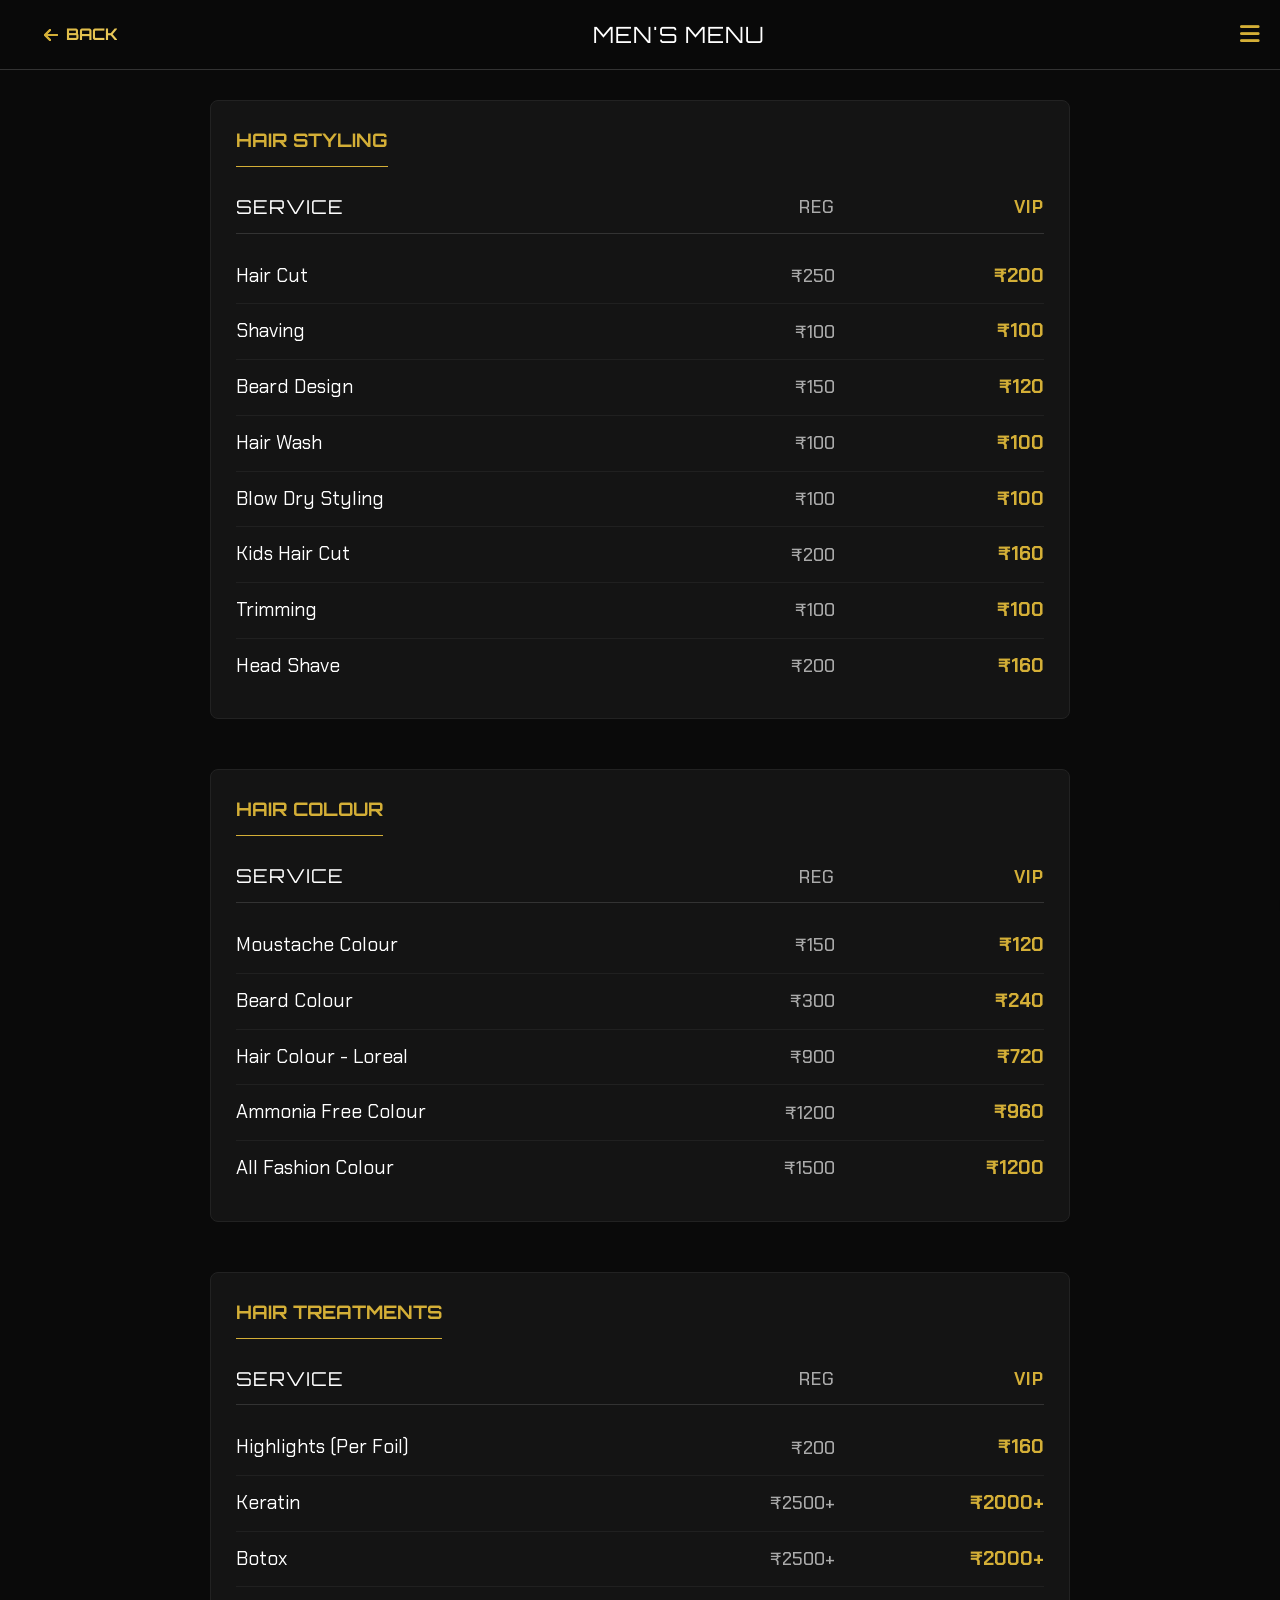
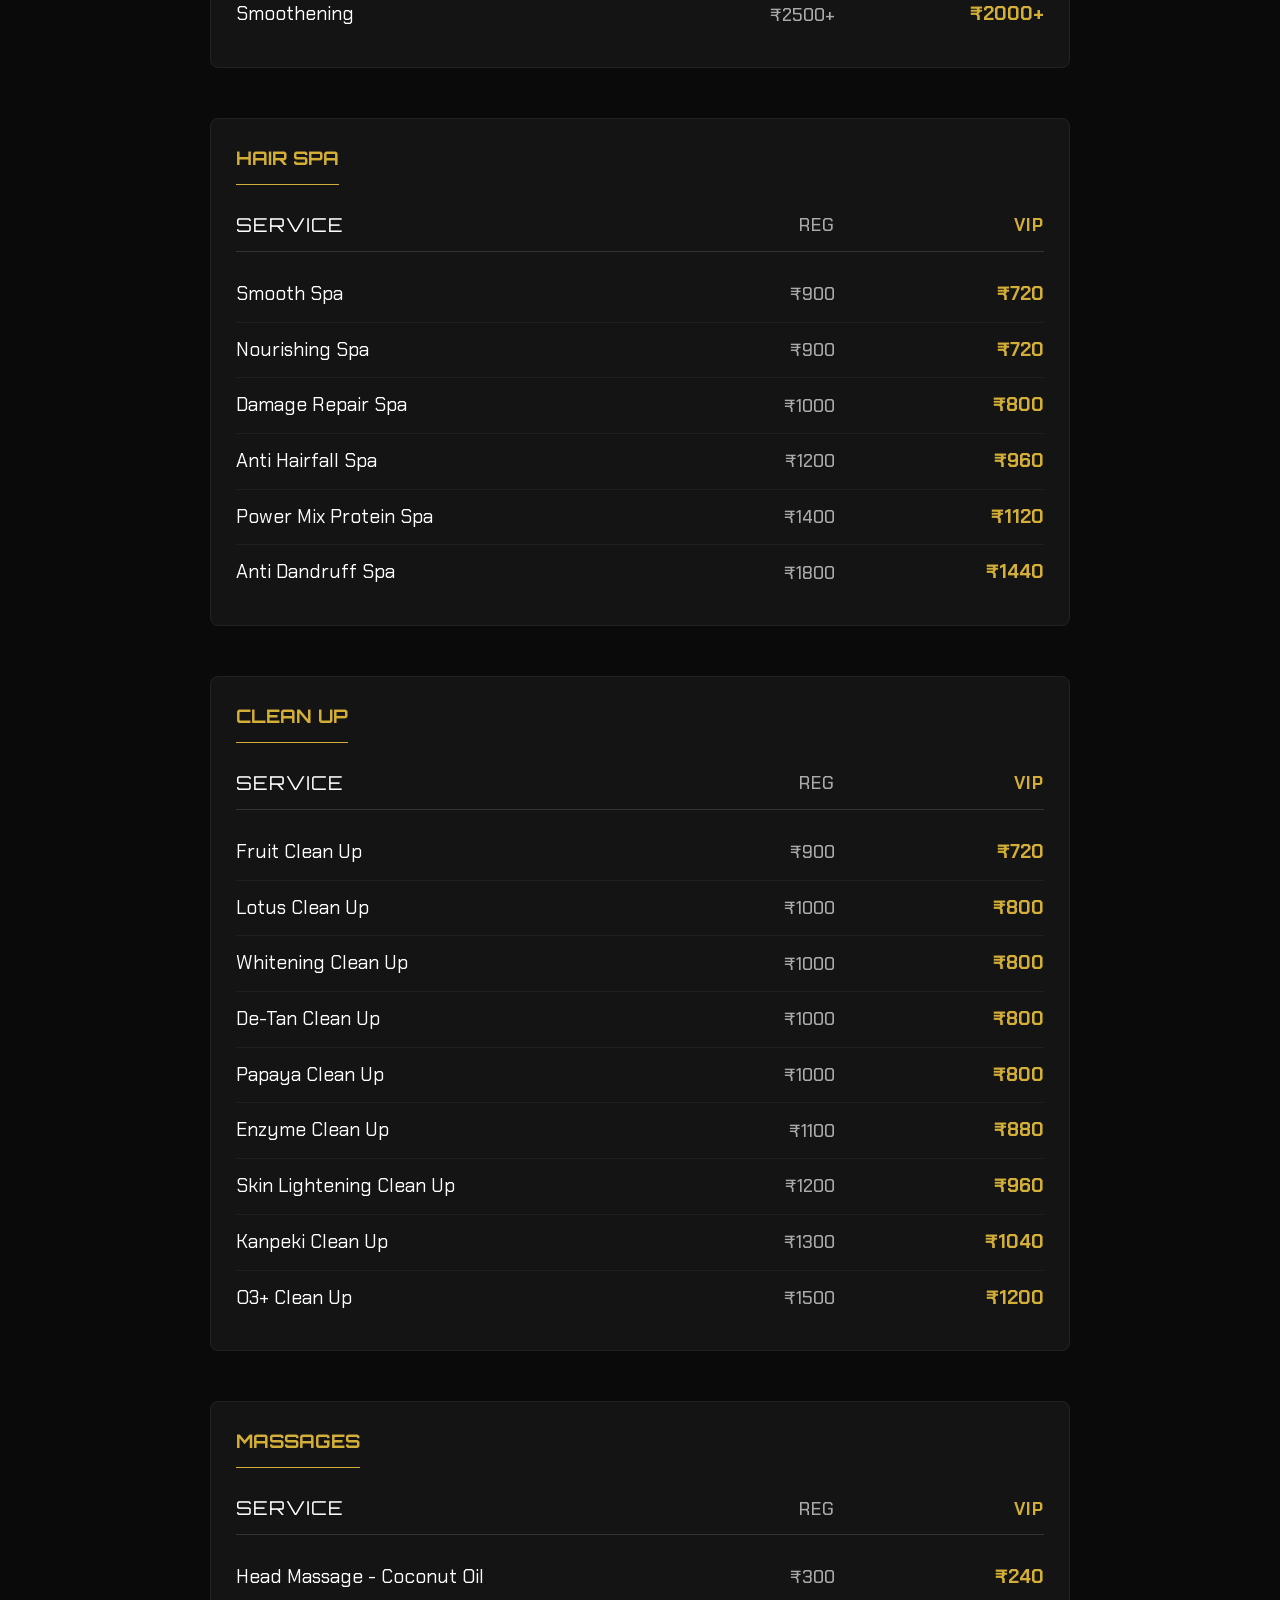
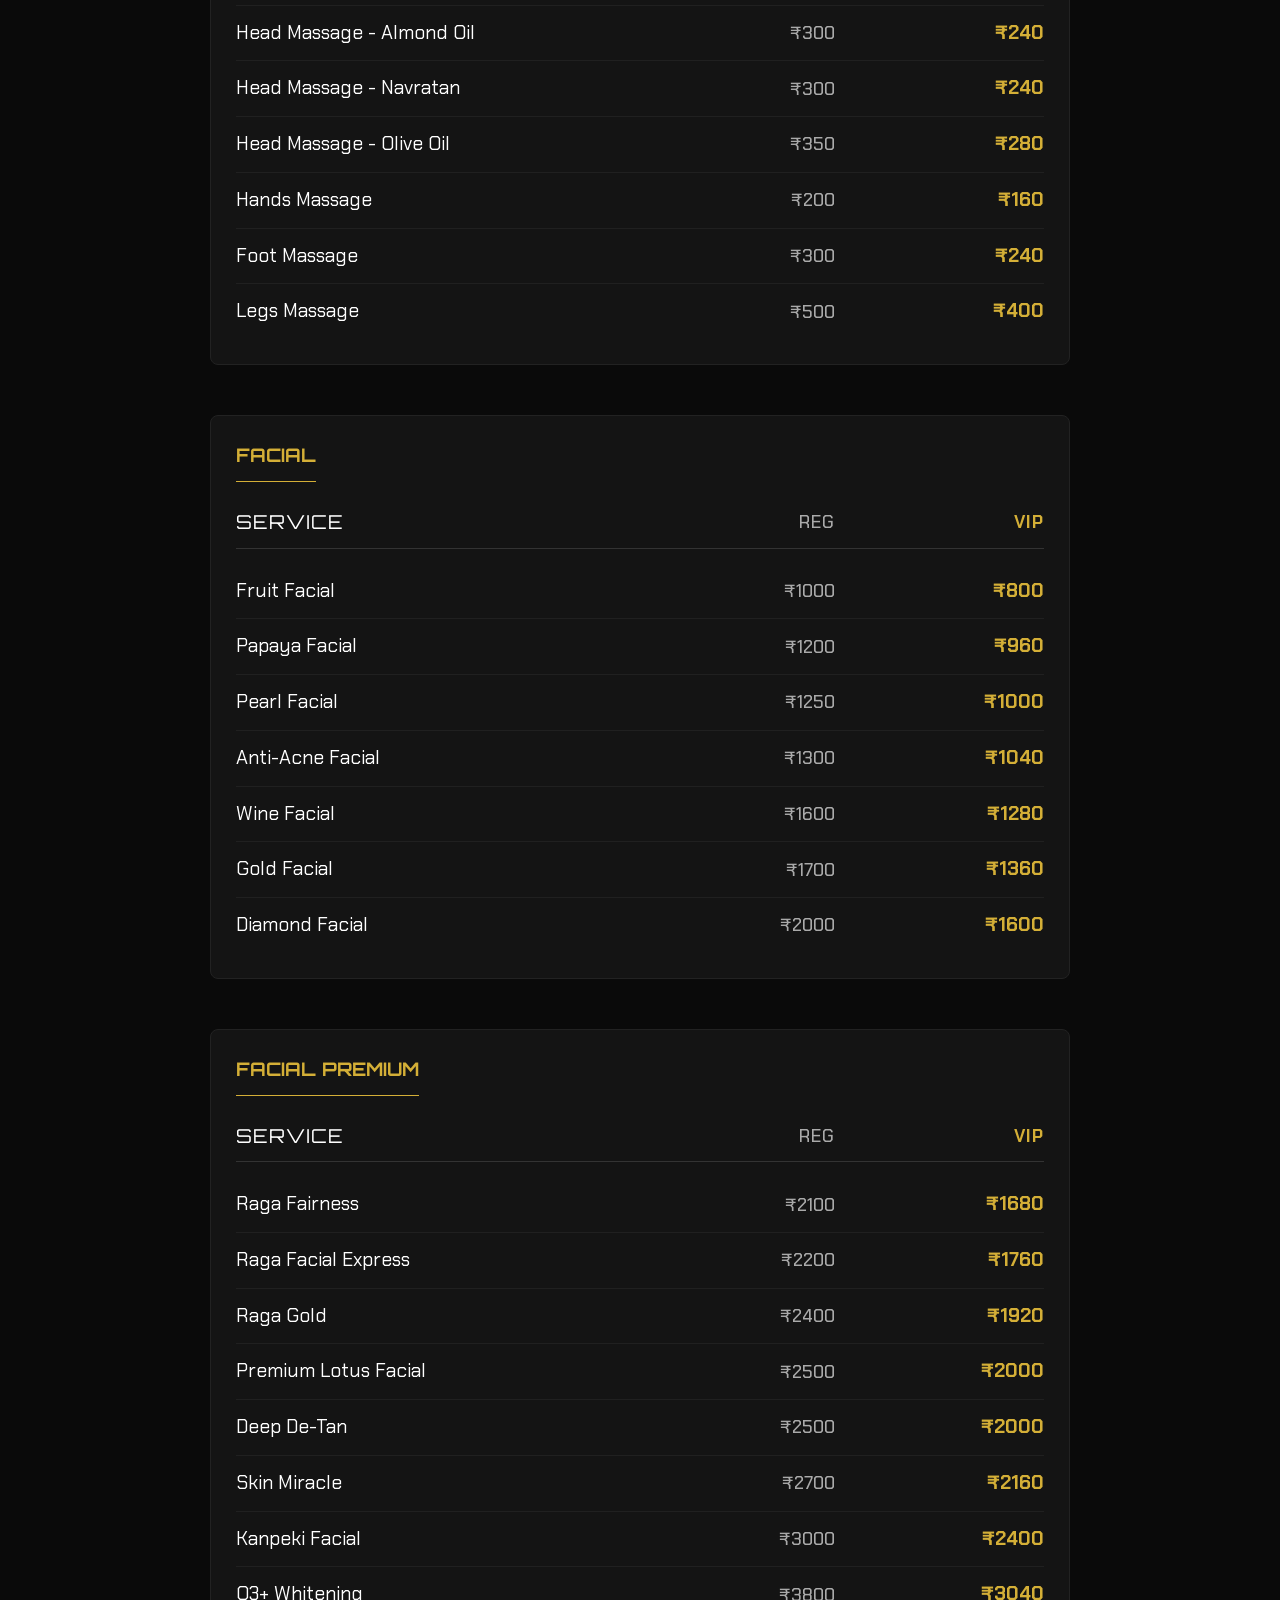
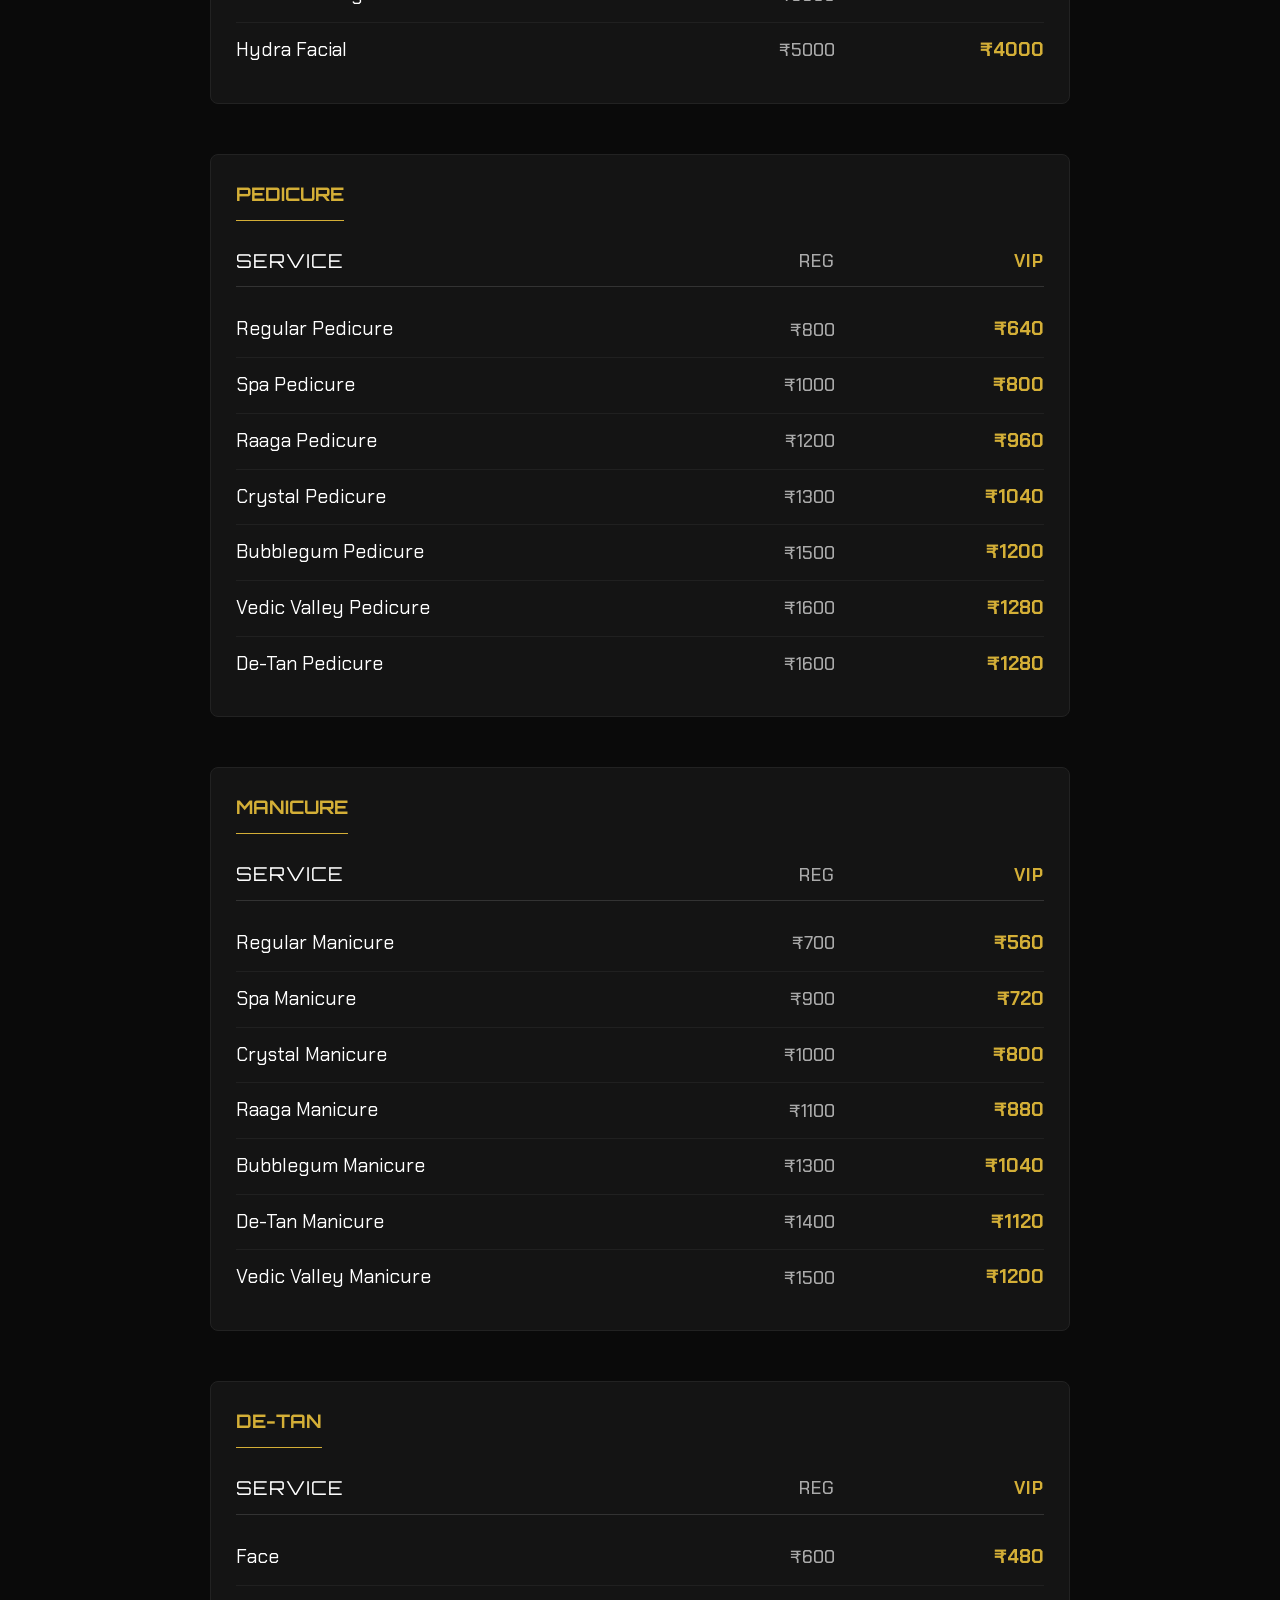
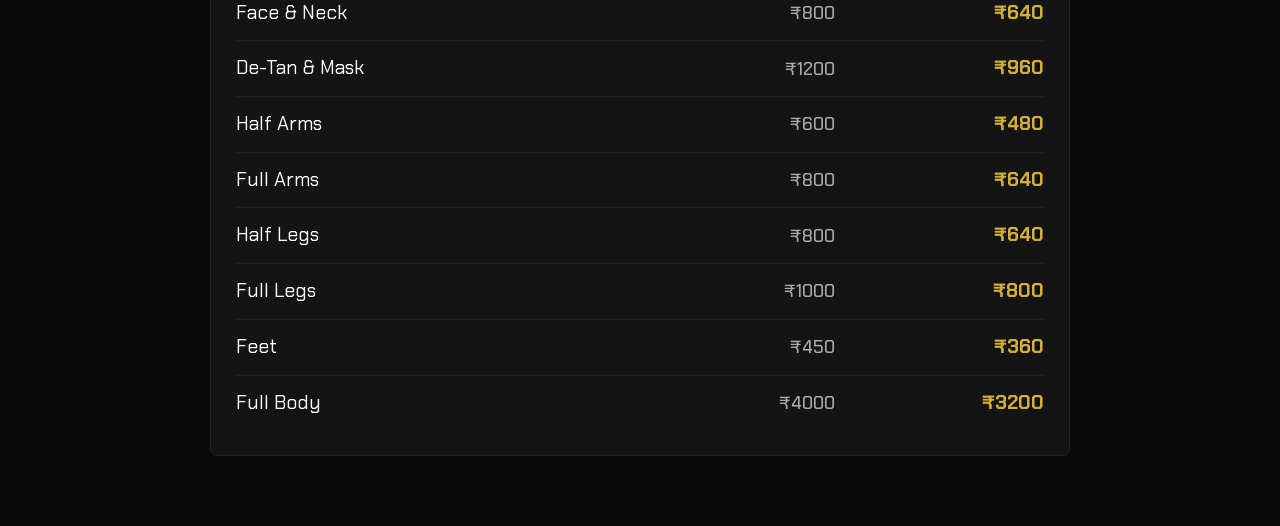
==== men-services.html @ 7f6cb88a "Add files via upload" ====
<!DOCTYPE html>
<html lang="en">
<head>
    <meta charset="UTF-8">
    <meta name="viewport" content="width=device-width, initial-scale=1.0">
    <title>Men's Services - COSMIK</title>
    <!-- Fonts -->
    <link href="https://fonts.googleapis.com/css2?family=Chakra+Petch:wght@300;400;500;600&family=Orbitron:wght@400;500;700;900&display=swap" rel="stylesheet">
    <!-- Icons -->
    <link rel="stylesheet" href="https://cdnjs.cloudflare.com/ajax/libs/font-awesome/6.0.0/css/all.min.css">
    <link rel="stylesheet" href="style.css">
</head>
<body class="menu-body">

    <!-- OVERLAY & DRAWER -->
    <div id="overlay" onclick="toggleDrawer()"></div>
    <div id="mobile-drawer">
        <button class="close-drawer" onclick="toggleDrawer()">&times;</button>
        <div class="drawer-header"><h3>COSMIK</h3></div>
        <div class="drawer-links">
            <a href="index.html">Home</a>
            <a href="women-services.html">Women's Menu</a>
        </div>
    </div>

    <!-- HEADER -->
    <div class="menu-top-nav">
        <div class="hamburger-btn" onclick="toggleDrawer()"><i class="fas fa-bars"></i></div>
        <a href="index.html" class="back-link"><i class="fas fa-arrow-left"></i> BACK</a>
        <div class="menu-page-title">MEN'S MENU</div>
        <div style="width: 24px;"></div>
    </div>

    <!-- DYNAMIC MENU CONTAINER -->
    <div class="menu-container" id="dynamic-menu">
        <!-- Content will be injected here by JS -->
    </div>

    <!-- SCRIPTS -->
    <script src="menu_data.js"></script>
    <script src="script.js"></script>
    <script>
        // Load Men's menu on page load
        document.addEventListener('DOMContentLoaded', () => {
            loadMenu('Men');
        });
    </script>
</body>
</html>
---- style.css ----
/* --- CSS VARIABLES & RESET --- */
:root {
    --gold: #D4AF37;
    --gold-light: #F2D266;
    --black: #0a0a0a;
    --dark-gray: #1E1E1E;
    --card-bg: #141414;
    --text-gray: #CCCCCC;
    --white: #FFFFFF;

    /* Font Variables */
    --font-heading: 'Orbitron', sans-serif;
    --font-body: 'Chakra Petch', sans-serif;
}

* {
    margin: 0;
    padding: 0;
    box-sizing: border-box;
}

html {
    scroll-behavior: smooth;
    /* This ensures scrolling stops below the fixed navbar so titles aren't hidden */
    scroll-padding-top: 100px;
}

body {
    background-color: var(--black);
    color: var(--white);
    font-family: var(--font-body);
    overflow-x: hidden;
    line-height: 1.6;
}

h1,
h2,
h3,
h4 {
    font-family: var(--font-heading);
    color: var(--gold);
    text-transform: uppercase;
}

/* --- UTILITY: GRADIENT TEXT --- */
.text-gradient-gold {
    background: linear-gradient(to bottom right, var(--gold), var(--gold-light));
    -webkit-background-clip: text;
    background-clip: text;
    -webkit-text-fill-color: transparent;
    display: inline-block;
}

/* --- MARGIN WRAPPER --- */
.main-wrapper {
    max-width: 1400px;
    margin: 0 auto;
    padding: 0 40px;
}

/* --- NAVIGATION --- */
.navbar {
    position: fixed;
    top: 20px;
    left: 50%;
    transform: translateX(-50%);
    width: 90%;
    max-width: 1200px;
    background: rgba(20, 20, 20, 0.95);
    backdrop-filter: blur(10px);
    padding: 15px 30px;
    border-radius: 40px;
    display: flex;
    justify-content: space-between;
    align-items: center;
    z-index: 1000;
    border: 1px solid rgba(212, 175, 55, 0.3);
    box-shadow: 0 5px 20px rgba(0, 0, 0, 0.5);
}

.nav-logo {
    font-size: 1.8rem;
    font-weight: 700;
    letter-spacing: 2px;
    text-decoration: none;
    font-family: var(--font-heading);
    background: linear-gradient(to bottom right, var(--gold), var(--gold-light));
    -webkit-background-clip: text;
    background-clip: text;
    -webkit-text-fill-color: transparent;
}

.nav-links {
    display: flex;
    gap: 30px;
}

.nav-links a {
    color: var(--white);
    text-decoration: none;
    font-size: 0.9rem;
    text-transform: uppercase;
    letter-spacing: 1.5px;
    transition: all 0.4s cubic-bezier(0.19, 1, 0.22, 1);
    font-weight: 500;
    font-family: var(--font-body);
    position: relative;
    padding: 8px 12px;
    border-radius: 4px;
}

.nav-links a::before {
    content: '';
    position: absolute;
    bottom: 0;
    left: 0;
    width: 100%;
    height: 2px;
    background: linear-gradient(90deg, var(--gold), var(--gold-light), var(--gold));
    transition: left 0.4s cubic-bezier(0.19, 1, 0.22, 1);
    border-radius: 2px;
    opacity: 0;
}

.nav-links a::after {
    content: '';
    position: absolute;
    inset: 0;
    background: radial-gradient(circle at 50% 0%, rgba(212, 175, 55, 0.2), transparent 70%);
    border-radius: 4px;
    opacity: 0;
    transition: opacity 0.4s cubic-bezier(0.19, 1, 0.22, 1);
    pointer-events: none;
}

.nav-links a:hover {
    color: var(--gold-light);
    background: rgba(212, 175, 55, 0.08);
    transform: translateY(-2px);
}

.nav-links a:hover::before {
    opacity: 1;
}

.nav-links a:hover::after {
    opacity: 1;
}

/* --- MOBILE DRAWER --- */
.hamburger-btn {
    display: none;
    font-size: 1.4rem;
    color: var(--gold);
    cursor: pointer;
    z-index: 1100;
}

/* Show drawer on desktop for menu pages */
body.menu-body .hamburger-btn {
    display: block;
}

#mobile-drawer {
    position: fixed;
    top: 0;
    right: -320px;
    width: 280px;
    height: 100%;
    background: var(--dark-gray);
    z-index: 2000;
    padding: 30px;
    transition: right 0.4s cubic-bezier(0.19, 1, 0.22, 1);
    box-shadow: -5px 0 30px rgba(0, 0, 0, 0.7);
    border-left: 1px solid var(--gold);
    display: flex;
    flex-direction: column;
}

#mobile-drawer.open {
    right: 0;
}

.drawer-header {
    border-bottom: 1px solid rgba(212, 175, 55, 0.3);
    padding-bottom: 20px;
    margin-bottom: 30px;
    margin-top: 40px;
}

.drawer-links {
    display: flex;
    flex-direction: column;
    gap: 20px;
}

.drawer-links a {
    color: var(--white);
    text-decoration: none;
    font-size: 1.2rem;
    font-family: var(--font-heading);
    letter-spacing: 1px;
    transition: 0.3s;
}

.close-drawer {
    position: absolute;
    top: 20px;
    right: 20px;
    background: none;
    border: none;
    color: var(--gold);
    font-size: 1.8rem;
    cursor: pointer;
}

#overlay {
    position: fixed;
    top: 0;
    left: 0;
    width: 100%;
    height: 100%;
    background: rgba(0, 0, 0, 0.8);
    z-index: 1500;
    display: none;
    backdrop-filter: blur(2px);
}

#overlay.active {
    display: block;
}

/* --- HERO SECTION --- */
#home {
    height: 100vh;
    background: linear-gradient(rgba(0, 0, 0, 0.5), rgba(0, 0, 0, 0.7)), url('https://images.unsplash.com/photo-1560066984-138dadb4c035?q=80&w=1920&auto=format&fit=crop');
    background-size: cover;
    background-position: center;
    background-attachment: fixed;
    display: flex;
    align-items: center;
    justify-content: center;
    text-align: center;
    padding: 20px;
    margin-bottom: 150px;
    /* Increased margin significantly */
}

.hero-title {
    font-size: 4rem;
    margin-bottom: 15px;
    background: linear-gradient(to bottom right, var(--gold), var(--gold-light));
    -webkit-background-clip: text;
    background-clip: text;
    -webkit-text-fill-color: transparent;
    line-height: 1.1;
    font-family: var(--font-heading);
    letter-spacing: 2px;
}

.hero-subtitle {
    font-size: 1.1rem;
    letter-spacing: 4px;
    margin-bottom: 40px;
    text-transform: uppercase;
    font-family: var(--font-body);
}

@property --angle {
    syntax: "<angle>";
    initial-value: 0deg;
    inherits: false;
}

.hero-actions {
    display: flex;
    flex-direction: column;
    align-items: center;
    /* keeps everything centered */
    gap: 20px;
    /* spacing between tagline & button */
}

.hero-tagline-rotating {
    display: inline-block;
    position: relative;
    padding: 14px 34px;
    background: rgba(10, 10, 10, 0.35);
    backdrop-filter: blur(10px);
    -webkit-backdrop-filter: blur(10px);
    color: var(--gold);
    border-radius: 999px;
    overflow: hidden;
    font-weight: bold;
    font-size: 1.5rem;
    box-shadow:
        0 8px 30px rgba(0, 0, 0, 0.45),
        inset 0 1px 0 rgba(255, 255, 255, 0.15);
    font-family: var(--font-body);
    transform: translateY(-2px);
}

.hero-tagline-rotating:hover {
    transform: translateY(-4px);
    box-shadow:
        0 14px 45px rgba(0, 0, 0, 0.55),
        inset 0 1px 0 rgba(255, 255, 255, 0.2);
}

.hero-tagline-rotating::before {
    content: "";
    position: absolute;
    inset: 0;
    padding: 3px;
    border-radius: inherit;

    background: conic-gradient(from var(--angle),
            transparent 0deg,
            transparent 350deg,
            var(--gold) 350deg,
            var(--gold) 360deg);

    -webkit-mask:
        linear-gradient(#000 0 0) content-box,
        linear-gradient(#000 0 0);
    mask: linear-gradient(#000 0 0) content-box,
        linear-gradient(#000 0 0);
    -webkit-mask-composite: xor;
    mask-composite: exclude;

    animation: glide 1.9s linear infinite;
    pointer-events: none;
}

@keyframes glide {
    to {
        --angle: 360deg;
    }
}

.cta-btn {
    margin-top: 20px;
    padding: 16px 45px;
    border: 2px solid var(--gold);
    color: var(--gold);
    text-decoration: none;
    text-transform: uppercase;
    letter-spacing: 2px;
    transition: all 0.4s cubic-bezier(0.19, 1, 0.22, 1);
    font-size: 0.9rem;
    display: inline-block;
    font-family: var(--font-heading);
    position: relative;
    overflow: hidden;
    background: rgba(212, 175, 55, 0.05);
    border-radius: 4px;
    font-weight: 600;
}

.cta-btn::before {
    content: '';
    position: absolute;
    top: 0;
    left: -100%;
    width: 100%;
    height: 100%;
    background: linear-gradient(90deg, transparent, rgba(212, 175, 55, 0.2), transparent);
    transition: left 0.5s;
}

.cta-btn:hover {
    background: var(--gold);
    color: var(--black);
    border-color: var(--gold-light);
    box-shadow: 0 10px 30px rgba(212, 175, 55, 0.3);
    transform: translateY(-3px);
}

.cta-btn:hover::before {
    left: 100%;
}

/* --- SECTIONS SPACING --- */
/* Common padding and margins for major sections */
#services,
#reviews,
#about {
    padding: 50px 20px;
    margin-bottom: 20px;
    text-align: center;
    /* Large margin to separate sections clearly */
}

/* Remove margin from the last section so footer sits correctly */
#about {
    margin-bottom: 0;
}

/* Centers the "VISIT US" heading and content */

.section-title {
    font-size: 2.5rem;
    margin-bottom: 50px;
    font-family: var(--font-heading);
    letter-spacing: 2px;
}

.cards-container {
    display: flex;
    justify-content: center;
    gap: 40px;
    flex-wrap: wrap;
}

.service-card {
    display: block;
    width: 350px;
    height: 550px;
    /* Increased height slightly for vertical images */
    position: relative;
    border-radius: 4px;
    overflow: hidden;
    border: 1px solid #333;
    transition: transform 0.4s, border-color 0.4s;
    text-decoration: none;
}

.service-card:hover {
    transform: translateY(-10px);
    border-color: var(--gold);
    box-shadow: 0 0 20px rgba(212, 175, 55, 0.2);
}

.card-img {
    width: 100%;
    height: 100%;
    object-fit: cover;
    transition: transform 0.6s;
    object-position: top center;
    /* Ensures faces aren't cut off */
}

.service-card:hover .card-img {
    transform: scale(1.05);
}

.card-overlay {
    position: absolute;
    bottom: 0;
    left: 0;
    width: 100%;
    height: 50%;
    background: linear-gradient(to top, rgba(0, 0, 0, 0.95), transparent);
    display: flex;
    flex-direction: column;
    align-items: center;
    justify-content: flex-end;
    padding-bottom: 40px;
}

.card-title {
    font-size: 2rem;
    color: var(--white);
    letter-spacing: 3px;
    margin-bottom: 5px;
    font-family: var(--font-heading);
}

.card-subtitle {
    color: var(--gold);
    font-size: 0.8rem;
    letter-spacing: 1px;
    text-transform: uppercase;
    font-family: var(--font-body);
}

/* --- MENU PAGE STYLES --- */
.menu-body {
    background-color: var(--black);
    padding-top: 80px;
}

.menu-top-nav {
    position: fixed;
    top: 0;
    left: 0;
    width: 100%;
    background: rgba(10, 10, 10, 0.95);
    border-bottom: 1px solid #333;
    padding: 15px 20px;
    display: flex;
    justify-content: space-between;
    align-items: center;
    z-index: 900;
    height: 70px;
}

.menu-top-nav .hamburger-btn {
    order: 3;
}

.menu-top-nav .back-link {
    order: 1;
}

.menu-top-nav .menu-page-title {
    order: 2;
    flex-grow: 1;
    text-align: center;
}

.back-link {
    text-decoration: none;
    font-size: 1rem;
    font-weight: 700;
    display: flex;
    align-items: center;
    gap: 8px;
    font-family: var(--font-heading);
    background: linear-gradient(to bottom right, var(--gold), var(--gold-light));
    -webkit-background-clip: text;
    background-clip: text;
    -webkit-text-fill-color: transparent;
}

.back-link i {
    -webkit-text-fill-color: var(--gold);
    color: var(--gold);
}

.menu-page-title {
    font-family: var(--font-heading);
    font-size: 1.4rem;
    color: var(--white);
    letter-spacing: 1px;
}

.menu-container {
    width: 100%;
    max-width: 900px;
    margin: 0 auto;
    padding: 20px;
}

.menu-section {
    margin-bottom: 50px;
    background: var(--card-bg);
    padding: 25px;
    border-radius: 8px;
    border: 1px solid #222;
}

.category-title {
    margin-bottom: 25px;
    padding-bottom: 10px;
    border-bottom: 1px solid var(--gold);
    display: inline-block;
    font-family: var(--font-heading);
}

.menu-header-row,
.menu-row {
    display: grid;
    grid-template-columns: 2fr 1fr 1fr;
    gap: 15px;
    align-items: center;
}

.menu-header-row {
    margin-bottom: 15px;
    padding-bottom: 10px;
    border-bottom: 1px solid #333;
    font-weight: 600;
    color: var(--text-gray);
    font-size: 0.9rem;
    text-transform: uppercase;
    letter-spacing: 1px;
    font-family: var(--font-heading);
}

.menu-row {
    padding: 12px 0;
    border-bottom: 1px solid rgba(255, 255, 255, 0.05);
    font-family: var(--font-body);
}

.menu-row:last-child {
    border-bottom: none;
}

.col-name {
    font-size: 1.2rem;
    color: var(--white);
    font-weight: 400;
}

.col-price {
    text-align: right;
    color: #aaa;
    font-family: var(--font-body);
    font-weight: 500;
    font-size: 1.1rem;
}

/* --- VIP HIGHLIGHT STYLES --- */
.vip-header {
    color: var(--gold);
    font-weight: 700;
    font-size: 1.1rem;
}

.col-vip {
    color: var(--gold);
    font-weight: 700;
    font-size: 1.2rem;
}

/* --- REVIEWS & ABOUT --- */
.reviews-scroller {
    display: flex;
    gap: 25px;
    overflow-x: auto;
    padding: 30px 0;
    padding-right: 20px;
    scrollbar-width: thin;
    scrollbar-color: var(--gold) transparent;
    scroll-behavior: smooth;
    -webkit-overflow-scrolling: touch;
}

.reviews-scroller::-webkit-scrollbar {
    height: 8px;
}

.reviews-scroller::-webkit-scrollbar-track {
    background: rgba(255, 255, 255, 0.05);
    border-radius: 10px;
}

.reviews-scroller::-webkit-scrollbar-thumb {
    background: var(--gold);
    border-radius: 10px;
    transition: background 0.3s;
}

.reviews-scroller::-webkit-scrollbar-thumb:hover {
    background: var(--gold-light);
}

.review-card {
    min-width: 330px;
    background: linear-gradient(135deg, rgba(30, 30, 30, 0.6), rgba(20, 20, 20, 0.6));
    padding: 35px;
    border: 1px solid rgba(212, 175, 55, 0.3);
    border-radius: 8px;
    font-family: var(--font-body);
    backdrop-filter: blur(10px);
    transition: all 0.4s cubic-bezier(0.19, 1, 0.22, 1);
    position: relative;
    overflow: hidden;
    box-shadow: 0 8px 32px rgba(0, 0, 0, 0.3);
}

.review-card::before {
    content: '';
    position: absolute;
    top: 0;
    left: -100%;
    width: 100%;
    height: 100%;
    background: linear-gradient(90deg, transparent, rgba(212, 175, 55, 0.1), transparent);
    transition: left 0.5s;
}

.review-card:hover {
    border-color: rgba(212, 175, 55, 0.8);
    box-shadow: 0 12px 40px rgba(212, 175, 55, 0.2), 0 8px 32px rgba(0, 0, 0, 0.4);
    transform: translateY(-8px);
}

.review-card:hover::before {
    left: 100%;
}

.reviewer-info {
    display: flex;
    gap: 15px;
    align-items: center;
    margin-bottom: 20px;
    position: relative;
    z-index: 1;
}

.avatar {
    width: 50px;
    height: 50px;
    background: linear-gradient(135deg, var(--gold), var(--gold-light));
    color: var(--black);
    display: flex;
    align-items: center;
    justify-content: center;
    border-radius: 50%;
    font-weight: bold;
    font-family: var(--font-heading);
    font-size: 0.95rem;
    flex-shrink: 0;
}

.reviewer-info h4 {
    margin: 0;
    color: var(--white);
    font-size: 1.05rem;
    font-family: var(--font-heading);
    letter-spacing: 1px;
}

.stars {
    color: var(--gold);
    font-size: 0.75rem;
    margin-top: 5px;
    letter-spacing: 2px;
}

.review-text {
    font-style: italic;
    font-size: 0.95rem;
    color: #bbb;
    line-height: 1.7;
    position: relative;
    z-index: 1;
}

.about-grid {
    display: grid;
    grid-template-columns: repeat(auto-fit, minmax(280px, 1fr));
    gap: 40px;
    margin: 50px 0;
    padding: 0 20px;
    max-width: 1200px;
    margin-left: auto;
    margin-right: auto;
}

.info-col {
    text-align: center;
    background: linear-gradient(135deg, rgba(30, 30, 30, 0.8), rgba(20, 20, 20, 0.8));
    padding: 40px 30px;
    border: 1px solid rgba(212, 175, 55, 0.4);
    border-radius: 8px;
    backdrop-filter: blur(10px);
    transition: all 0.4s cubic-bezier(0.19, 1, 0.22, 1);
    position: relative;
    overflow: hidden;
    box-shadow: 0 8px 32px rgba(0, 0, 0, 0.3);
}

.info-col::before {
    content: '';
    position: absolute;
    top: -50%;
    right: -50%;
    width: 100%;
    height: 100%;
    background: radial-gradient(circle, rgba(212, 175, 55, 0.1) 0%, transparent 70%);
    transition: all 0.4s;
    z-index: 0;
}

.info-col:hover {
    transform: translateY(-15px);
    border-color: rgba(212, 175, 55, 0.8);
    box-shadow: 0 20px 50px rgba(212, 175, 55, 0.2), 0 8px 32px rgba(0, 0, 0, 0.4);
}

.location-card {
    cursor: pointer;
}

.location-card p {
    transition: color 0.3s;
}

.location-card:hover p {
    color: var(--gold);
}

.info-col:hover::before {
    top: -10%;
    right: -10%;
}

.info-col>* {
    position: relative;
    z-index: 1;
}

.info-col h4 {
    font-size: 1.4rem;
    letter-spacing: 2px;
    margin-bottom: 20px;
    color: var(--gold);
    font-family: var(--font-heading);
    font-weight: 700;
    text-transform: uppercase;
}

.info-col p {
    color: #aaa;
    margin-bottom: 10px;
    font-size: 0.95rem;
    line-height: 1.8;
}

.info-col p a {
    color: var(--gold);
    text-decoration: none;
    transition: all 0.3s;
    cursor: pointer;
    display: inline-flex;
    align-items: center;
    gap: 8px;
}

.info-col p a:hover {
    color: var(--gold-light);
}

.info-col p a i {
    transition: transform 0.4s cubic-bezier(0.19, 1, 0.22, 1);
}

.info-col p a:hover i {
    transform: scale(1.3);
}

@keyframes iconPulse {
    0% {
        transform: scale(1) rotate(0deg);
    }

    50% {
        transform: scale(1.2) rotate(10deg);
    }

    100% {
        transform: scale(1) rotate(0deg);
    }
}

.social-icons a {
    color: var(--gold);
    margin: 0 10px;
    font-size: 1.2rem;
    transition: all 0.3s;
}

.social-icons a:hover {
    transform: scale(1.2);
    text-shadow: 0 0 10px var(--gold);
}

.map-container {
    width: 100%;
    height: 250px;
    border: 1px solid var(--gold);
    margin-top: 15px;
    filter: grayscale(100%) invert(90%);
}

footer {
    text-align: center;
    padding: 30px;
    border-top: 1px solid #222;
    font-size: 0.8rem;
    color: #666;
    margin-top: 50px;
    font-family: var(--font-body);
}

/* --- ABOUT DESCRIPTION SECTION --- */
.about-description-container {
    margin-top: 80px;
    margin-bottom: 60px;
    padding: 60px 40px;
    background: linear-gradient(135deg, rgba(30, 30, 30, 0.6), rgba(20, 20, 20, 0.6));
    border: 1px solid rgba(212, 175, 55, 0.4);
    border-radius: 8px;
    backdrop-filter: blur(10px);
    max-width: 1200px;
    margin-left: auto;
    margin-right: auto;
    box-shadow: 0 8px 32px rgba(0, 0, 0, 0.3);
    position: relative;
    overflow: hidden;
}

.about-description-container::before {
    content: '';
    position: absolute;
    top: -50%;
    right: -50%;
    width: 100%;
    height: 100%;
    background: radial-gradient(circle, rgba(212, 175, 55, 0.05) 0%, transparent 70%);
    z-index: 0;
}

.about-desc-title {
    font-size: 2.2rem;
    margin-bottom: 40px;
    text-align: center;
    font-family: var(--font-heading);
    letter-spacing: 2px;
    color: var(--gold);
    position: relative;
    z-index: 1;
}

.about-desc-content {
    position: relative;
    z-index: 1;
}

.about-desc-content p {
    font-size: 1.2rem;
    line-height: 1.9;
    color: #bbb;
    margin-bottom: 25px;
    font-family: var(--font-body);
    text-align: justify;
}

.about-desc-content p:last-child {
    margin-bottom: 0;
}

/* --- RESPONSIVE --- */
@media (max-width: 768px) {
    .main-wrapper {
        padding: 0;
    }

    .navbar {
        padding: 15px 20px;
        justify-content: space-between;
        width: 95%;
    }

    .nav-logo {
        order: 1;
    }

    .nav-links {
        display: none;
    }

    .hamburger-btn {
        display: block;
        order: 2;
    }

    .hero-title {
        font-size: 2.5rem;
    }

    .menu-container {
        padding: 10px;
    }

    .menu-section {
        padding: 15px;
    }

    .menu-header-row {
        font-size: 0.7rem;
    }

    .service-card {
        width: 100%;
        height: 400px;
    }

    .about-description-container {
        padding: 40px 20px;
        margin-top: 60px;
        margin-bottom: 40px;
    }

    .about-desc-title {
        font-size: 1.8rem;
        margin-bottom: 30px;
    }

    .about-desc-content p {
        font-size: 0.95rem;
        line-height: 1.8;
        text-align: left;
    }
}
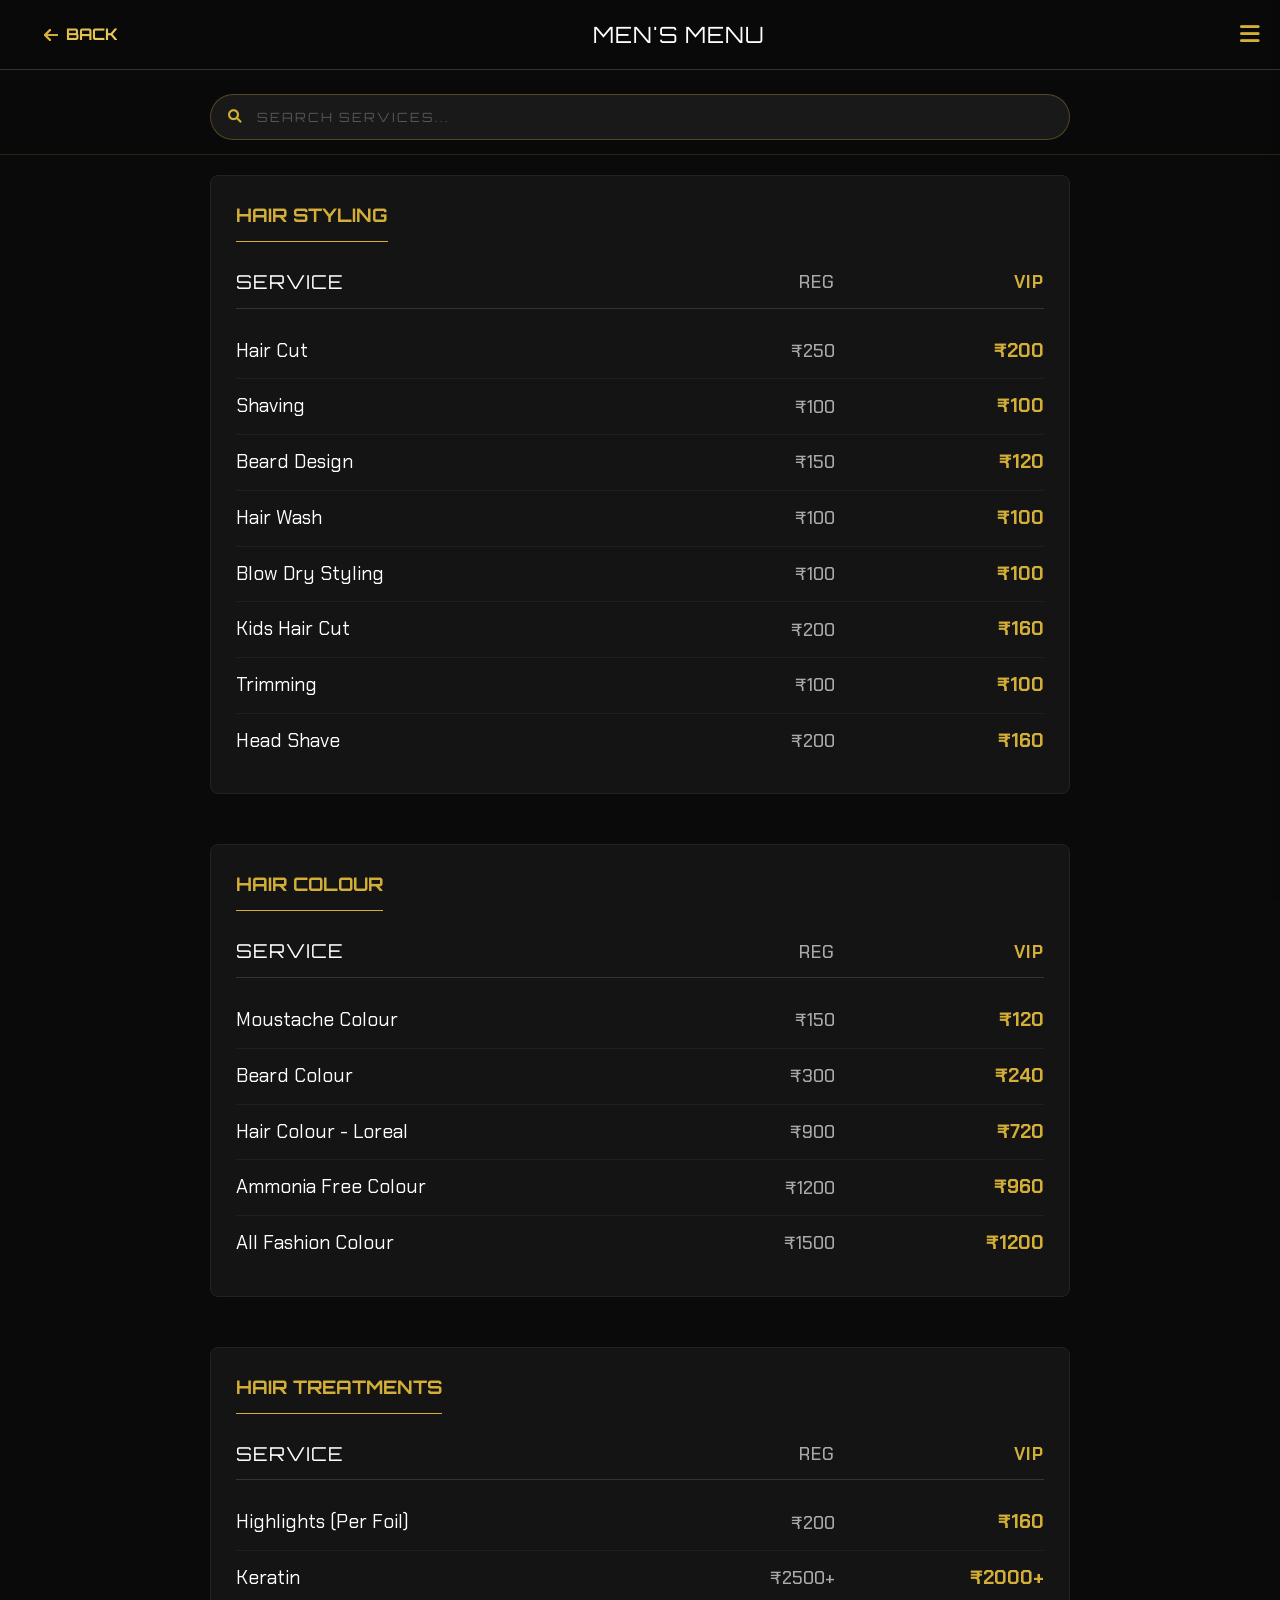
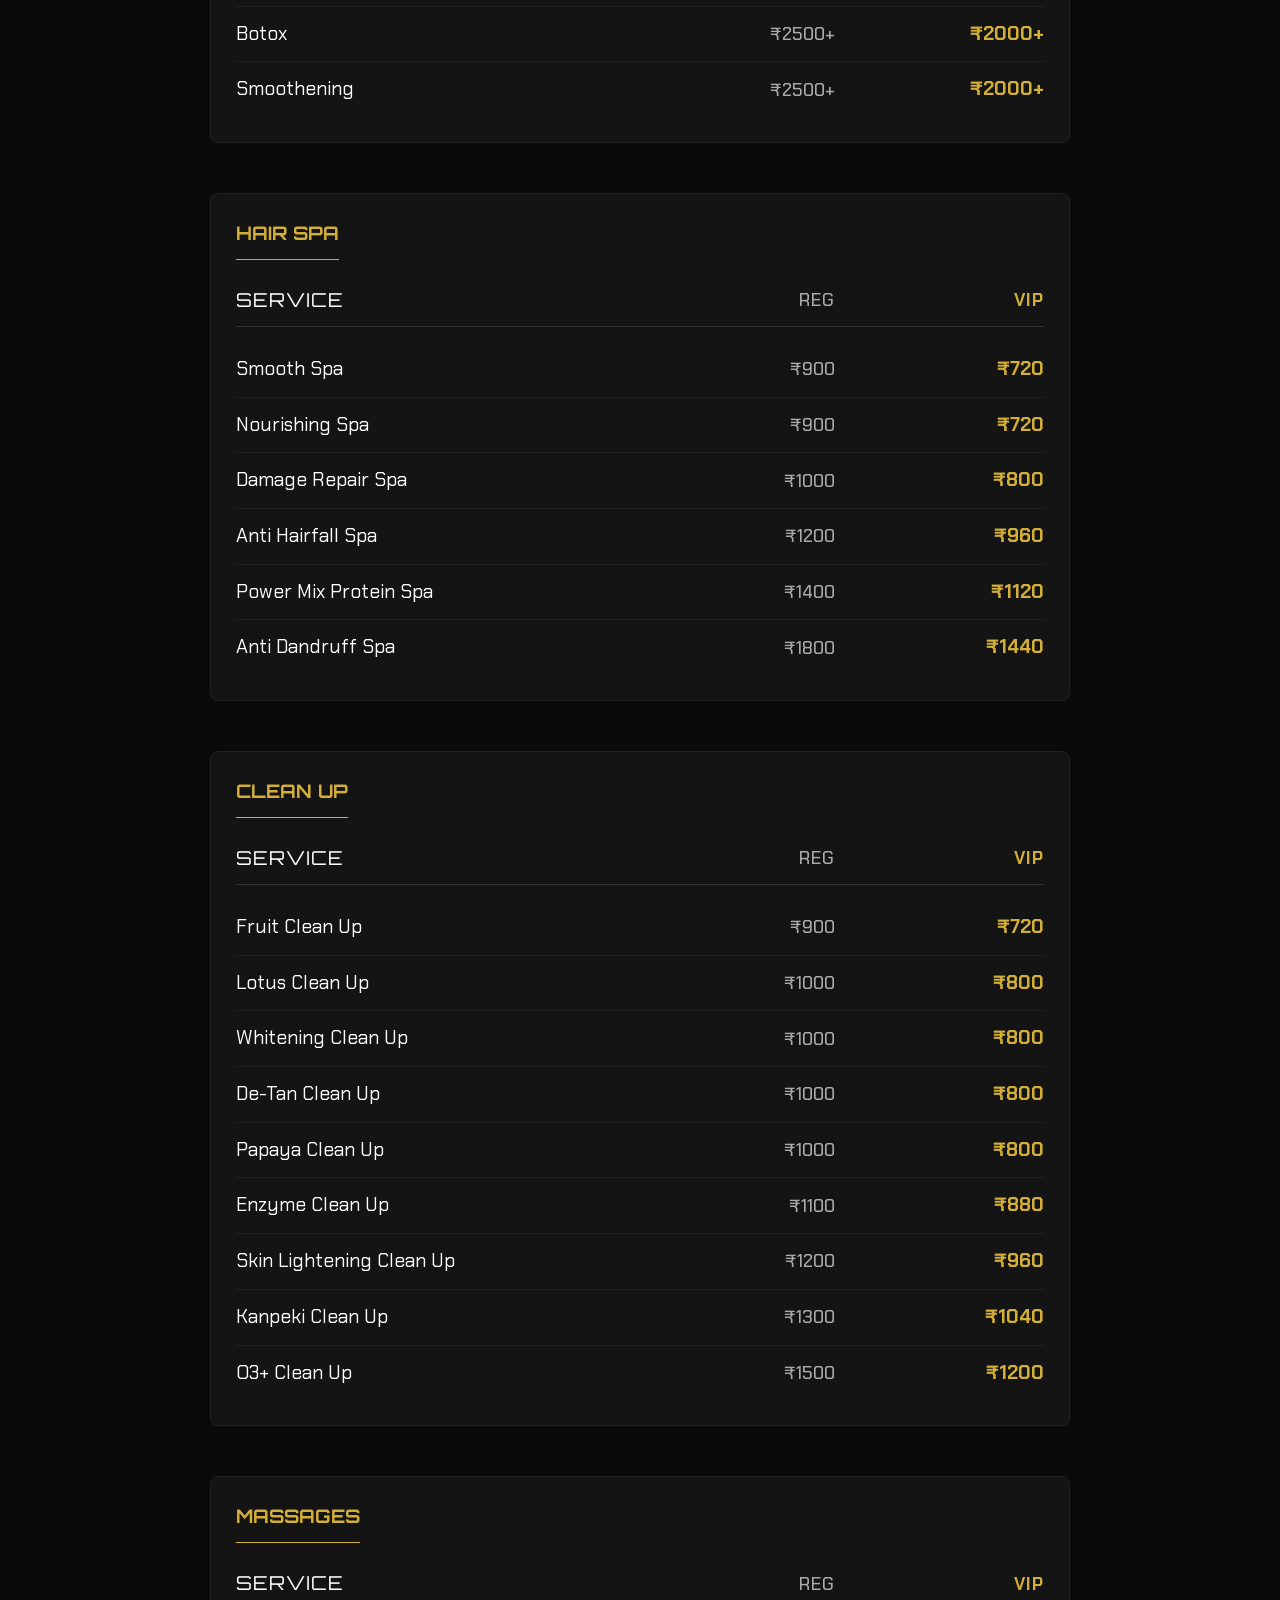
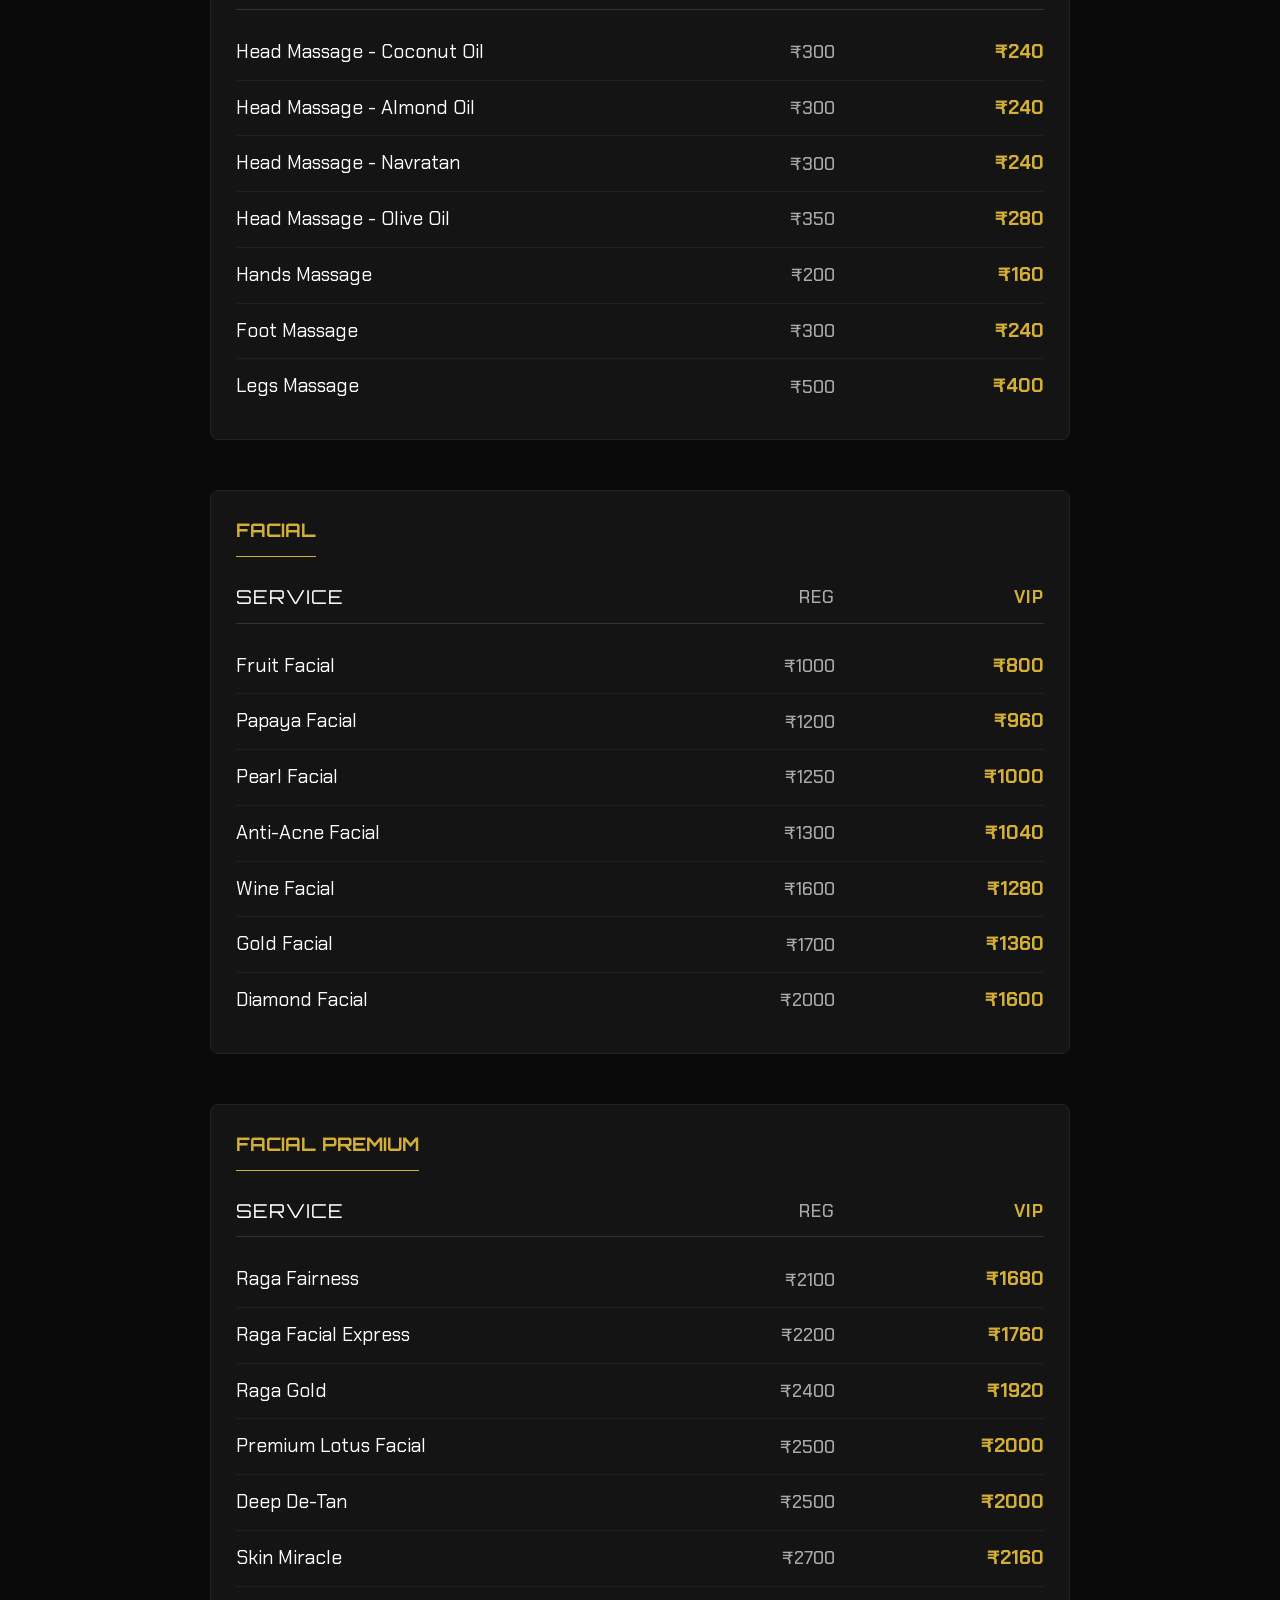
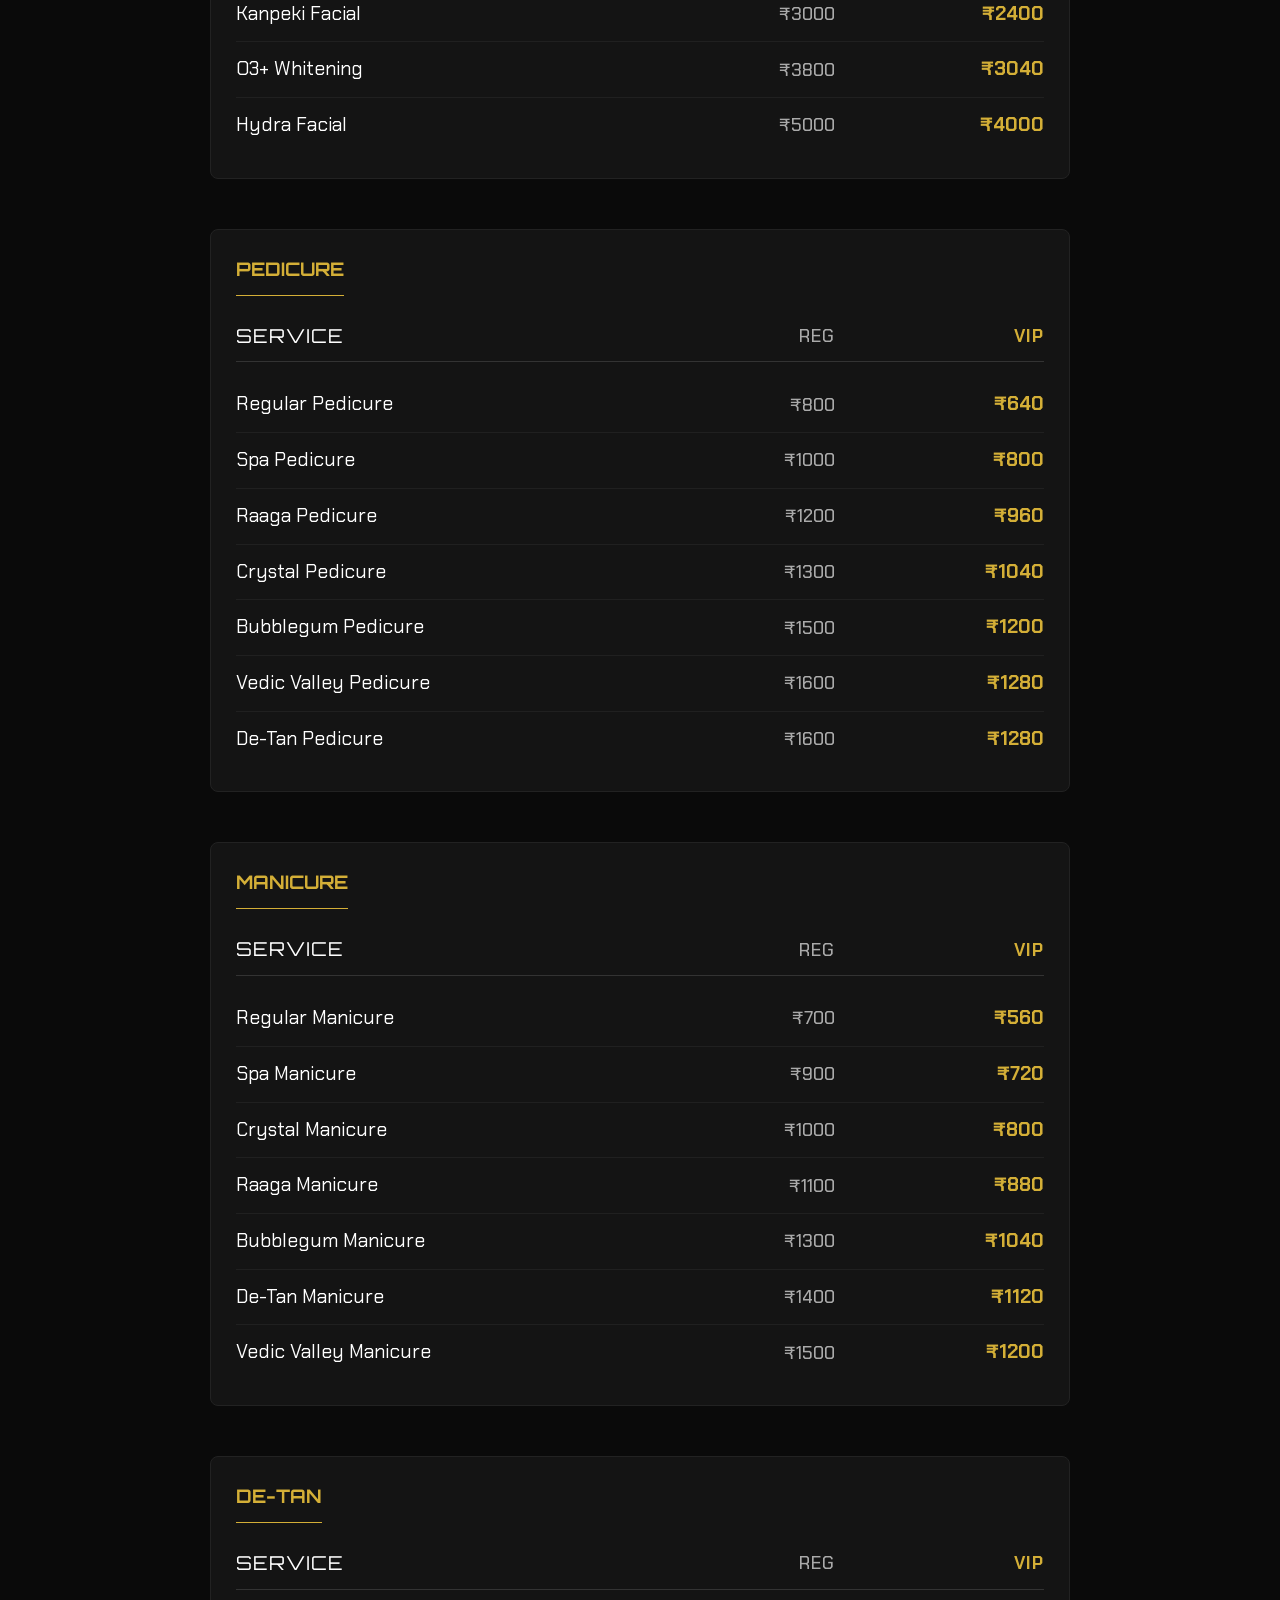
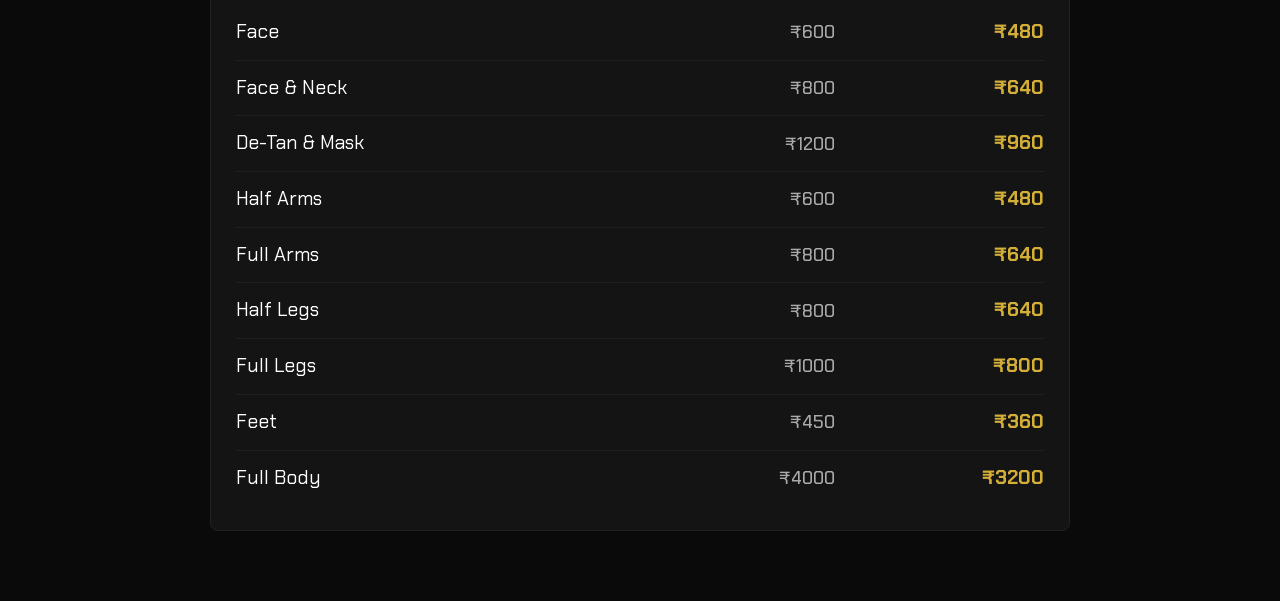
==== commit 74c7ec61: "searchbar,down button,whatsapp toggle" ====
--- a/men-services.html
+++ b/men-services.html
@@ -31,9 +31,29 @@
         <div style="width: 24px;"></div>
     </div>
 
+    <!-- SEARCH BAR -->
+    <div class="menu-search-wrapper">
+        <div class="search-input-wrapper">
+            <i class="fas fa-search search-icon"></i>
+            <input
+                type="text"
+                id="service-search"
+                class="menu-search-input"
+                placeholder="Search services..."
+                autocomplete="off"
+            >
+        </div>
+    </div>
+
     <!-- DYNAMIC MENU CONTAINER -->
     <div class="menu-container" id="dynamic-menu">
         <!-- Content will be injected here by JS -->
+    </div>
+
+    <!-- NO RESULTS STATE -->
+    <div class="menu-no-results" id="no-results">
+        <i class="fas fa-search"></i>
+        No services found for your search.
     </div>
 
     <!-- SCRIPTS -->
@@ -43,7 +63,13 @@
         // Load Men's menu on page load
         document.addEventListener('DOMContentLoaded', () => {
             loadMenu('Men');
+            initMenuSearch();
         });
     </script>
+
+    <!-- BACK TO TOP BUTTON -->
+    <button class="back-to-top" id="back-to-top" aria-label="Back to top">
+        <i class="fas fa-chevron-up"></i>
+    </button>
 </body>
 </html>
--- a/style.css
+++ b/style.css
@@ -33,6 +33,28 @@
     line-height: 1.6;
 }
 
+/* --- VIDEO BACKGROUND --- */
+.video-bg-wrapper {
+    position: fixed;
+    inset: 0;
+    z-index: -1;
+    overflow: hidden;
+}
+
+.video-bg {
+    width: 100%;
+    height: 100%;
+    object-fit: cover;
+    object-position: center;
+}
+
+.video-bg-overlay {
+    position: absolute;
+    inset: 0;
+    background: rgba(0, 0, 0, 0.55);
+}
+
+
 h1,
 h2,
 h3,
@@ -67,6 +89,7 @@
     width: 90%;
     max-width: 1200px;
     background: rgba(20, 20, 20, 0.95);
+    -webkit-backdrop-filter: blur(10px);
     backdrop-filter: blur(10px);
     padding: 15px 30px;
     border-radius: 40px;
@@ -133,17 +156,20 @@
     pointer-events: none;
 }
 
-.nav-links a:hover {
+.nav-links a:hover,
+.nav-links a.active {
     color: var(--gold-light);
     background: rgba(212, 175, 55, 0.08);
     transform: translateY(-2px);
 }
 
-.nav-links a:hover::before {
+.nav-links a:hover::before,
+.nav-links a.active::before {
     opacity: 1;
 }
 
-.nav-links a:hover::after {
+.nav-links a:hover::after,
+.nav-links a.active::after {
     opacity: 1;
 }
 
@@ -203,6 +229,11 @@
     transition: 0.3s;
 }
 
+.drawer-links a:hover,
+.drawer-links a.active {
+    color: var(--gold);
+}
+
 .close-drawer {
     position: absolute;
     top: 20px;
@@ -223,6 +254,7 @@
     background: rgba(0, 0, 0, 0.8);
     z-index: 1500;
     display: none;
+    -webkit-backdrop-filter: blur(2px);
     backdrop-filter: blur(2px);
 }
 
@@ -233,10 +265,7 @@
 /* --- HERO SECTION --- */
 #home {
     height: 100vh;
-    background: linear-gradient(rgba(0, 0, 0, 0.5), rgba(0, 0, 0, 0.7)), url('https://images.unsplash.com/photo-1560066984-138dadb4c035?q=80&w=1920&auto=format&fit=crop');
-    background-size: cover;
-    background-position: center;
-    background-attachment: fixed;
+    background: transparent;
     display: flex;
     align-items: center;
     justify-content: center;
@@ -286,8 +315,8 @@
     position: relative;
     padding: 14px 34px;
     background: rgba(10, 10, 10, 0.35);
+    -webkit-backdrop-filter: blur(10px);
     backdrop-filter: blur(10px);
-    -webkit-backdrop-filter: blur(10px);
     color: var(--gold);
     border-radius: 999px;
     overflow: hidden;
@@ -620,7 +649,8 @@
     display: flex;
     gap: 25px;
     overflow-x: auto;
-    padding: 30px 0;
+    overflow-y: hidden;
+    padding: 30px 0 50px 0;
     padding-right: 20px;
     scrollbar-width: thin;
     scrollbar-color: var(--gold) transparent;
@@ -996,4 +1026,219 @@
         line-height: 1.8;
         text-align: left;
     }
+}
+
+/* --- SCROLL REVEAL ANIMATION --- */
+.reveal {
+    opacity: 0;
+    transform: translateY(40px);
+    transition: opacity 0.8s cubic-bezier(0.19, 1, 0.22, 1), transform 0.8s cubic-bezier(0.19, 1, 0.22, 1);
+}
+
+.reveal.active {
+    opacity: 1;
+    transform: translateY(0);
+}
+
+/* --- FLOATING WHATSAPP BUTTON --- */
+.floating-wa {
+    position: fixed;
+    bottom: 30px;
+    right: 30px;
+    height: 55px;
+    padding: 0 25px;
+    /* Richer, deeper gold gradient to avoid the bright yellow look */
+    background: linear-gradient(135deg, #D4AF37, #A88018);
+    color: var(--black);
+    border-radius: 30px;
+    display: flex;
+    align-items: center;
+    justify-content: center;
+    gap: 12px;
+    font-family: var(--font-heading);
+    font-size: 1.1rem;
+    font-weight: 700;
+    text-transform: uppercase;
+    letter-spacing: 1px;
+    box-shadow: 0 4px 15px rgba(0, 0, 0, 0.4), 0 0 20px rgba(212, 175, 55, 0.3);
+    z-index: 2000;
+    text-decoration: none;
+    transition: transform 0.3s cubic-bezier(0.175, 0.885, 0.32, 1.275), box-shadow 0.3s;
+    animation: pulse-wa 2s infinite;
+}
+
+.floating-wa i {
+    font-size: 1.6rem;
+}
+
+.floating-wa:hover {
+    transform: scale(1.05) translateY(-5px);
+    box-shadow: 0 6px 20px rgba(0, 0, 0, 0.5), 0 0 30px rgba(212, 175, 55, 0.6);
+    animation: none;
+}
+
+@keyframes pulse-wa {
+    0% {
+        box-shadow: 0 0 0 0 rgba(212, 175, 55, 0.7);
+    }
+    70% {
+        box-shadow: 0 0 0 15px rgba(212, 175, 55, 0);
+    }
+    100% {
+        box-shadow: 0 0 0 0 rgba(212, 175, 55, 0);
+    }
+}
+
+@media (max-width: 768px) {
+    .floating-wa {
+        bottom: 20px;
+        right: 20px;
+        height: 45px;
+        padding: 0 20px;
+        font-size: 0.95rem;
+        gap: 8px;
+    }
+    
+    .floating-wa i {
+        font-size: 1.3rem;
+    }
+}
+
+/* =============================================
+   MENU SEARCH BAR
+   ============================================= */
+.menu-search-wrapper {
+    position: sticky;
+    top: 70px;                         /* sits flush below fixed nav */
+    z-index: 800;
+    background: rgba(10, 10, 10, 0.92);
+    -webkit-backdrop-filter: blur(12px);
+    backdrop-filter: blur(12px);
+    padding: 14px 20px;
+    border-bottom: 1px solid rgba(212, 175, 55, 0.15);
+}
+
+.search-input-wrapper {
+    position: relative;
+    max-width: 900px;   /* matches .menu-container width */
+    margin: 0 auto;
+    padding: 0 20px;    /* matches .menu-container side padding */
+}
+
+.search-icon {
+    position: absolute;
+    left: 38px; /* 20px wrapper padding + 18px inset inside input */
+    top: 50%;
+    transform: translateY(-50%);
+    color: var(--gold);
+    font-size: 0.85rem;
+    pointer-events: none;
+    transition: color 0.3s;
+}
+
+/* icon brightens when input is focused */
+.search-input-wrapper:focus-within .search-icon {
+    color: var(--gold-light);
+}
+
+.menu-search-input {
+    width: 100%;
+    background: rgba(30, 30, 30, 0.8);
+    border: 1px solid rgba(212, 175, 55, 0.3);
+    border-radius: 40px;
+    padding: 12px 20px 12px 46px;
+    color: var(--white);
+    font-family: var(--font-body);  /* Chakra Petch — matches menu rows */
+    font-size: 0.95rem;
+    letter-spacing: 1.5px;
+    outline: none;
+    transition: all 0.35s cubic-bezier(0.19, 1, 0.22, 1);
+}
+
+.menu-search-input::placeholder {
+    color: #555;
+    font-family: var(--font-heading); /* Orbitron — matches category titles */
+    letter-spacing: 2px;
+    font-size: 0.8rem;
+    text-transform: uppercase;
+}
+
+.menu-search-input:focus {
+    border-color: var(--gold);
+    box-shadow: 0 0 0 3px rgba(212, 175, 55, 0.08), 0 4px 20px rgba(0, 0, 0, 0.3);
+    background: rgba(40, 40, 40, 0.9);
+}
+
+/* No-results state */
+.menu-no-results {
+    text-align: center;
+    padding: 80px 20px;
+    color: #555;
+    font-family: var(--font-body);
+    font-size: 0.95rem;
+    letter-spacing: 1px;
+    display: none;
+}
+
+.menu-no-results i {
+    display: block;
+    font-size: 2.5rem;
+    color: rgba(212, 175, 55, 0.25);
+    margin-bottom: 18px;
+}
+
+/* =============================================
+   BACK TO TOP BUTTON
+   ============================================= */
+.back-to-top {
+    position: fixed;
+    bottom: 30px;
+    left: 30px;
+    width: 50px;
+    height: 50px;
+    background: linear-gradient(135deg, rgba(30, 30, 30, 0.95), rgba(20, 20, 20, 0.95));
+    border: 1px solid rgba(212, 175, 55, 0.4);
+    border-radius: 50%;
+    display: flex;
+    align-items: center;
+    justify-content: center;
+    color: var(--gold);
+    font-size: 1rem;
+    z-index: 1999;
+    opacity: 0;
+    transform: translateY(15px);
+    transition: opacity 0.4s cubic-bezier(0.19, 1, 0.22, 1),
+                transform 0.4s cubic-bezier(0.19, 1, 0.22, 1),
+                background 0.3s, color 0.3s, box-shadow 0.3s;
+    pointer-events: none;
+    -webkit-backdrop-filter: blur(10px);
+    backdrop-filter: blur(10px);
+    box-shadow: 0 4px 15px rgba(0, 0, 0, 0.4);
+    cursor: pointer;
+    outline: none;
+    border: 1px solid rgba(212, 175, 55, 0.4);
+}
+
+.back-to-top.visible {
+    opacity: 1;
+    transform: translateY(0);
+    pointer-events: all;
+}
+
+.back-to-top:hover {
+    background: linear-gradient(135deg, var(--gold), var(--gold-light));
+    color: var(--black);
+    border-color: var(--gold);
+    box-shadow: 0 8px 25px rgba(212, 175, 55, 0.35);
+    transform: translateY(-5px);
+}
+
+@media (max-width: 768px) {
+    .back-to-top {
+        bottom: 20px;
+        left: 20px;
+        width: 44px;
+        height: 44px;
+        font-size: 0.9rem;
+    }
 }
